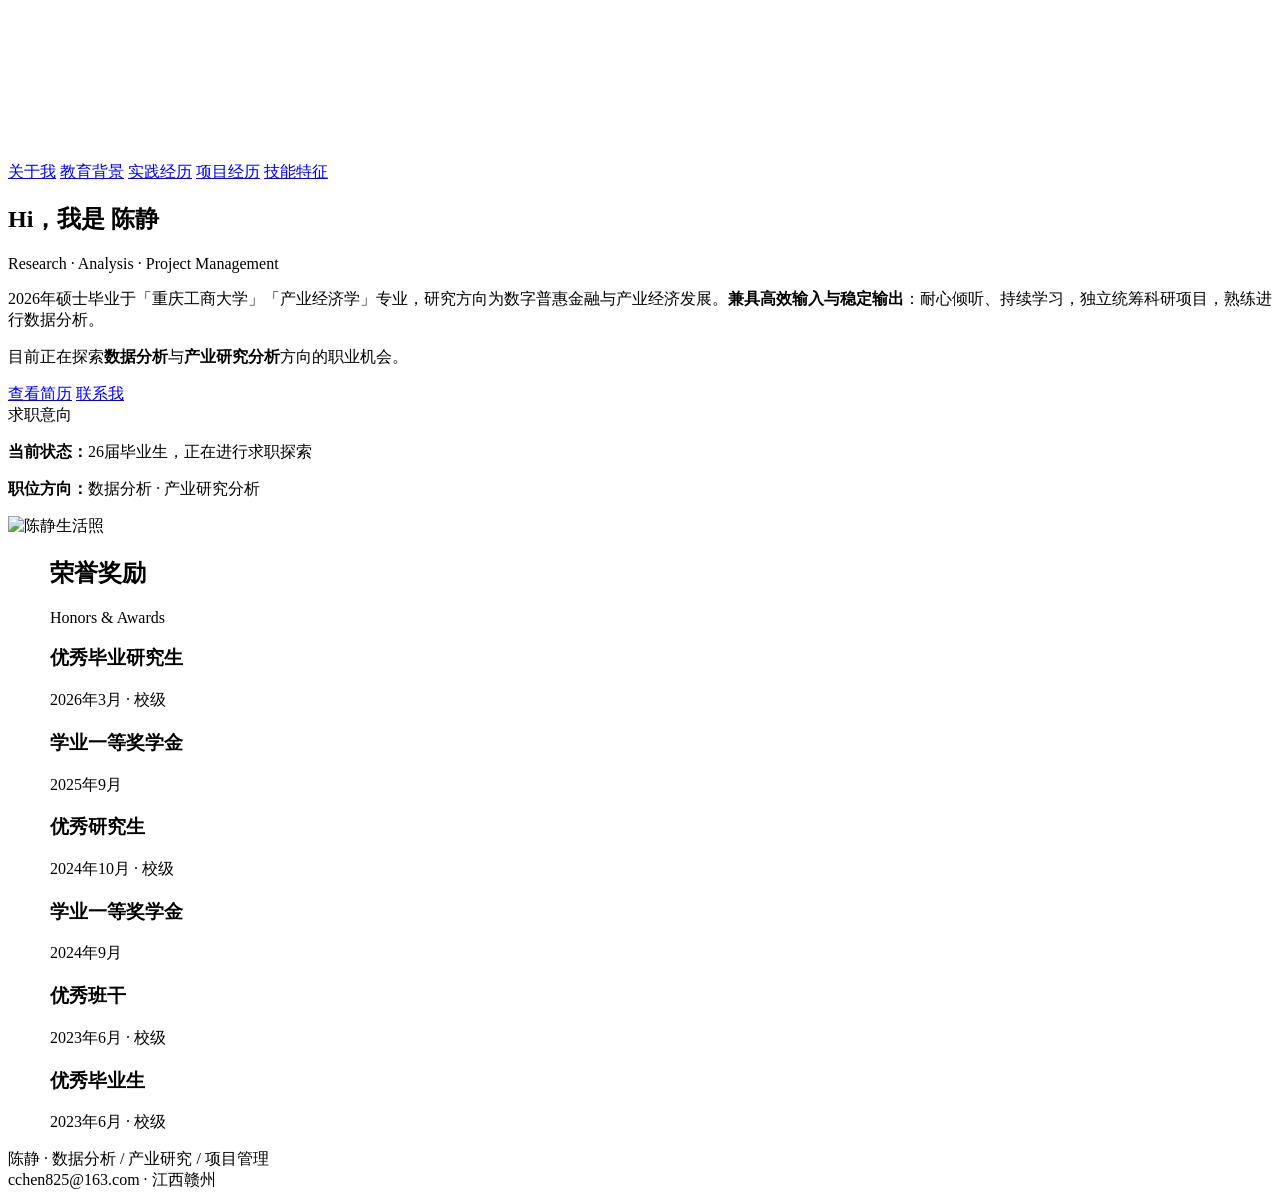
==== index.html @ 1f207230 "Add files via upload" ====
<!DOCTYPE html>
<html lang="zh-CN">
<head>
<meta charset="UTF-8">
<meta name="viewport" content="width=device-width, initial-scale=1.0">
<title>陈静 · 关于我｜数据分析 / 产业研究 / 项目管理</title>
<link rel="stylesheet" href="css/styles.css">
</head>
<body>

<svg class="svg-defs" aria-hidden="true" focusable="false">
  <defs>
    <filter id="torn" x="-8%" y="-8%" width="116%" height="116%">
      <feTurbulence type="fractalNoise" baseFrequency="0.035 0.04" numOctaves="5" seed="7" result="noise"/>
      <feDisplacementMap in="SourceGraphic" in2="noise" scale="26" xChannelSelector="R" yChannelSelector="G"/>
    </filter>
    <filter id="tapeTorn" x="-20%" y="-20%" width="140%" height="140%">
      <feTurbulence type="fractalNoise" baseFrequency="0.09" numOctaves="3" seed="3" result="noise2"/>
      <feDisplacementMap in="SourceGraphic" in2="noise2" scale="7" xChannelSelector="R" yChannelSelector="G"/>
    </filter>
  </defs>
</svg>

<nav class="nav" aria-label="主导航">
  <a class="nav__link" id="nav-about"    href="index.html">关于我</a>
  <a class="nav__link" id="nav-edu"      href="education.html">教育背景</a>
  <a class="nav__link" id="nav-practice" href="practice.html">实践经历</a>
  <a class="nav__link" id="nav-projects" href="projects.html">项目经历</a>
  <a class="nav__link" id="nav-skills"   href="skills.html">技能特征</a>
</nav>

<main class="wrap">
  <section class="hero">

    <!-- 左侧：自我介绍 -->
    <div class="hero__left">
      <h1 class="hero__greet">
        Hi，我是 <span class="accent">陈静</span>
      </h1>

      <div class="hero__sub">Research · Analysis · Project Management</div>

      <div class="hero__desc">
        <p>2026年硕士毕业于「重庆工商大学」「产业经济学」专业，研究方向为数字普惠金融与产业经济发展。<strong>兼具高效输入与稳定输出</strong>：耐心倾听、持续学习，独立统筹科研项目，熟练进行数据分析。</p>
        <p>目前正在探索<strong>数据分析</strong>与<strong>产业研究分析</strong>方向的职业机会。</p>
      </div>

      <div class="hero__actions">
        <a class="btn btn--ghost" href="assets/个人简历.pdf" target="_blank" rel="noopener">查看简历</a>
        <a class="btn btn--teal" href="mailto:cchen825@163.com">联系我</a>
      </div>

      <!-- 求职意向卡片 -->
      <div class="paper matcher" data-rise="1">
        <div class="matcher__title">求职意向</div>
        <div class="matcher__desc">
          <p><strong>当前状态：</strong>26届毕业生，正在进行求职探索</p>
          <p><strong>职位方向：</strong>数据分析 · 产业研究分析</p>
        </div>
      </div>
    </div>

    <!-- 右侧：抠像人像（青色描边，无相框） -->
    <div class="hero__figure">
      <img src="assets/生活照_抠像_web.png" alt="陈静生活照" class="hero__portrait">
    </div>

  </section>

  <!-- 荣誉奖励 -->
  <section class="honors" style="max-width:1180px;margin:20px auto 0;">
    <h2 class="section-title">荣誉奖励</h2>
    <div class="section-sub">Honors &amp; Awards</div>
    <div class="grid grid--3">
      <div class="paper card honors-card tilt-b" data-rise="0">
        
        <h3>优秀毕业研究生</h3>
        <p>2026年3月 · 校级</p>
      </div>
      <div class="paper card honors-card tilt-c" data-rise="1">
        
        <h3>学业一等奖学金</h3>
        <p>2025年9月</p>
      </div>
      <div class="paper card honors-card tilt-d" data-rise="2">
        
        <h3>优秀研究生</h3>
        <p>2024年10月 · 校级</p>
      </div>
      <div class="paper card honors-card tilt-a" data-rise="3">
        
        <h3>学业一等奖学金</h3>
        <p>2024年9月</p>
      </div>
      <div class="paper card honors-card tilt-c" data-rise="4">
        
        <h3>优秀班干</h3>
        <p>2023年6月 · 校级</p>
      </div>
      <div class="paper card honors-card tilt-b" data-rise="5">
        
        <h3>优秀毕业生</h3>
        <p>2023年6月 · 校级</p>
      </div>
    </div>
  </section>

</main>

<footer class="footer">
  <span class="footer-line">陈静 · 数据分析 / 产业研究 / 项目管理</span>
  <div>cchen825@163.com · 江西赣州</div>
</footer>

<script src="js/main.js"></script>
</body>
</html>
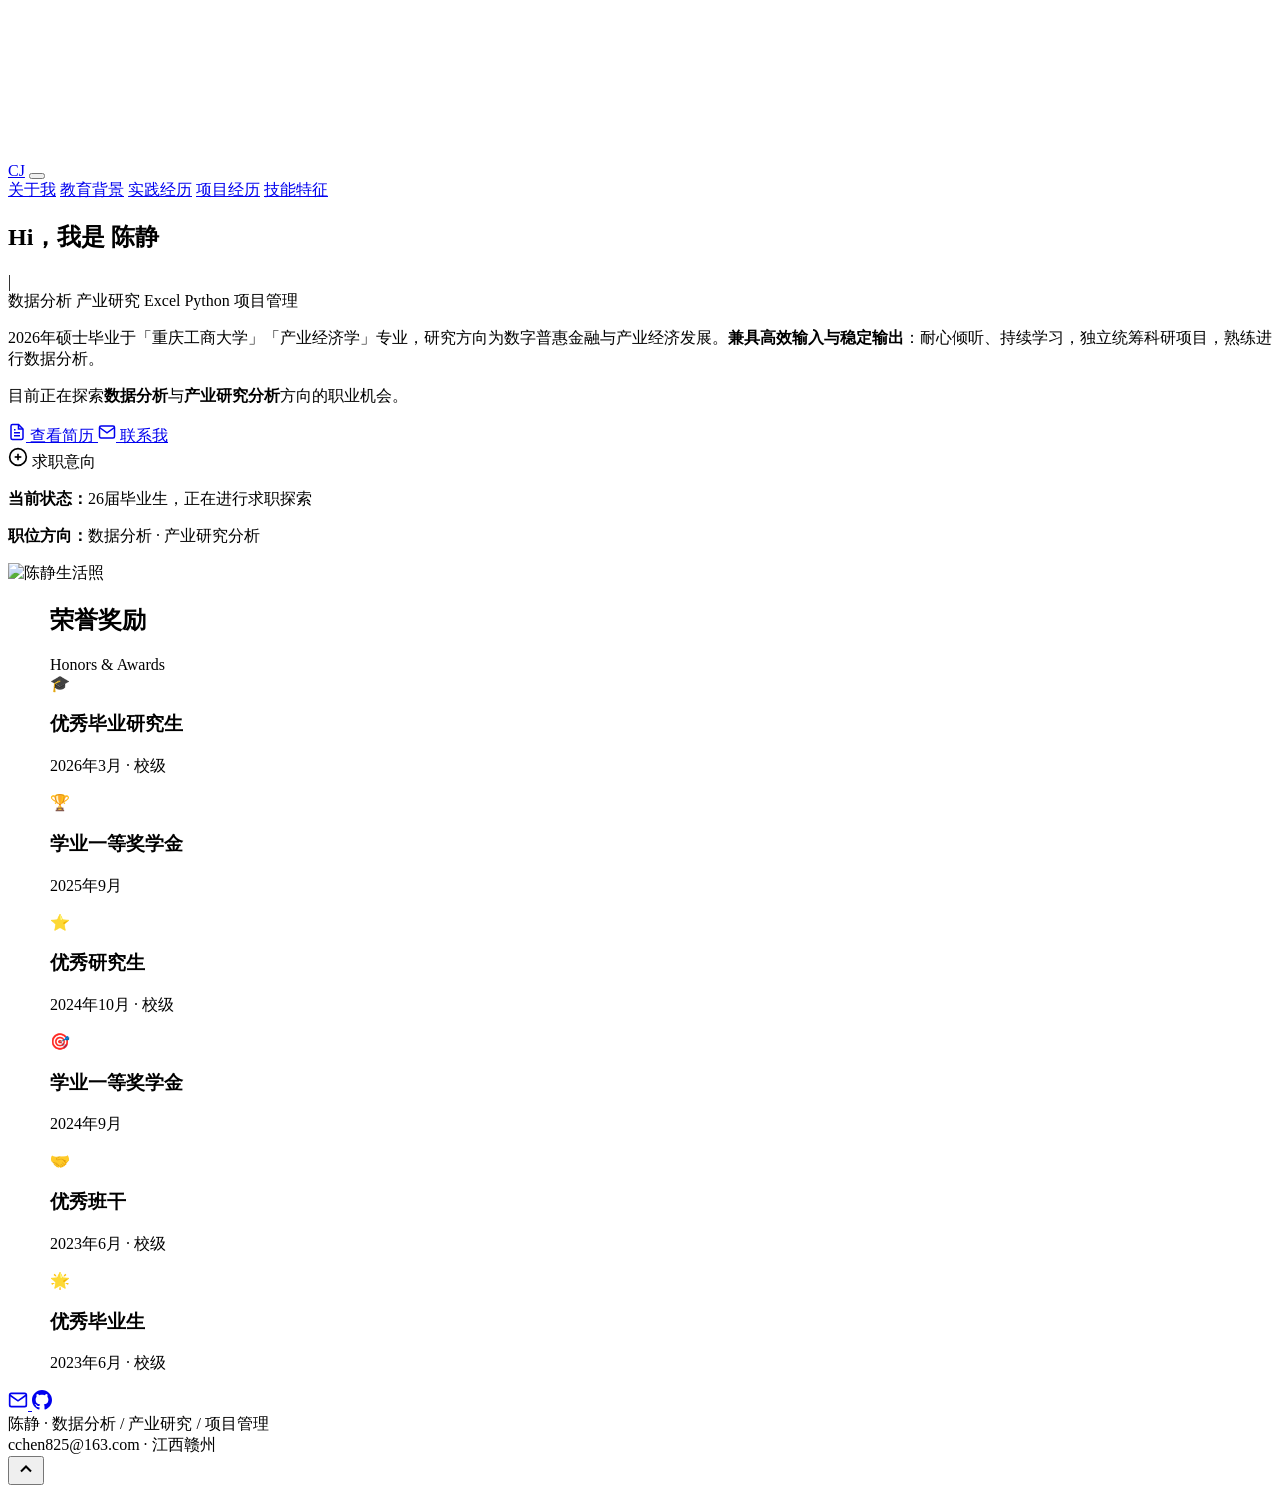
==== commit 180c746b: "Add files via upload" ====
--- a/index.html
+++ b/index.html
@@ -7,6 +7,20 @@
 <link rel="stylesheet" href="css/styles.css">
 </head>
 <body>
+
+<!-- MORNCOLOUR 风格云海 -->
+<!-- 远景云 -->
+<div class="cloud-far cloud-far--1" aria-hidden="true"></div>
+<div class="cloud-far cloud-far--2" aria-hidden="true"></div>
+<div class="cloud-far cloud-far--3" aria-hidden="true"></div>
+<!-- 中景云 -->
+<div class="cloud-mid cloud-mid--1" aria-hidden="true"></div>
+<div class="cloud-mid cloud-mid--2" aria-hidden="true"></div>
+<div class="cloud-mid cloud-mid--3" aria-hidden="true"></div>
+<!-- 前景云 -->
+<div class="cloud-near cloud-near--1" aria-hidden="true"></div>
+<div class="cloud-near cloud-near--2" aria-hidden="true"></div>
+<div class="cloud-near cloud-near--3" aria-hidden="true"></div>
 
 <svg class="svg-defs" aria-hidden="true" focusable="false">
   <defs>
@@ -21,12 +35,21 @@
   </defs>
 </svg>
 
+<!-- 滚动进度条 -->
+<div class="scroll-progress" id="scrollProgress"></div>
+
 <nav class="nav" aria-label="主导航">
-  <a class="nav__link" id="nav-about"    href="index.html">关于我</a>
-  <a class="nav__link" id="nav-edu"      href="education.html">教育背景</a>
-  <a class="nav__link" id="nav-practice" href="practice.html">实践经历</a>
-  <a class="nav__link" id="nav-projects" href="projects.html">项目经历</a>
-  <a class="nav__link" id="nav-skills"   href="skills.html">技能特征</a>
+  <a class="nav__logo" href="index.html">CJ</a>
+  <button class="nav__toggle" id="navToggle" aria-label="菜单" aria-expanded="false">
+    <span></span><span></span><span></span>
+  </button>
+  <div class="nav__menu" id="navMenu">
+    <a class="nav__link" id="nav-about"    href="index.html">关于我</a>
+    <a class="nav__link" id="nav-edu"      href="education.html">教育背景</a>
+    <a class="nav__link" id="nav-practice" href="practice.html">实践经历</a>
+    <a class="nav__link" id="nav-projects" href="projects.html">项目经历</a>
+    <a class="nav__link" id="nav-skills"   href="skills.html">技能特征</a>
+  </div>
 </nav>
 
 <main class="wrap">
@@ -38,7 +61,15 @@
         Hi，我是 <span class="accent">陈静</span>
       </h1>
 
-      <div class="hero__sub">Research · Analysis · Project Management</div>
+      <div class="hero__sub"><span class="typewriter" id="typewriter"></span><span class="typewriter-cursor">|</span></div>
+
+      <div class="hero__tags">
+        <span class="tag tag--teal">数据分析</span>
+        <span class="tag tag--purple">产业研究</span>
+        <span class="tag tag--blue">Excel</span>
+        <span class="tag tag--tan">Python</span>
+        <span class="tag tag--lav">项目管理</span>
+      </div>
 
       <div class="hero__desc">
         <p>2026年硕士毕业于「重庆工商大学」「产业经济学」专业，研究方向为数字普惠金融与产业经济发展。<strong>兼具高效输入与稳定输出</strong>：耐心倾听、持续学习，独立统筹科研项目，熟练进行数据分析。</p>
@@ -46,13 +77,22 @@
       </div>
 
       <div class="hero__actions">
-        <a class="btn btn--ghost" href="assets/个人简历.pdf" target="_blank" rel="noopener">查看简历</a>
-        <a class="btn btn--teal" href="mailto:cchen825@163.com">联系我</a>
+        <a class="btn btn--ghost" href="assets/个人简历.pdf" target="_blank" rel="noopener">
+          <svg width="18" height="18" viewBox="0 0 24 24" fill="none" stroke="currentColor" stroke-width="2"><path d="M14 2H6a2 2 0 0 0-2 2v16a2 2 0 0 0 2 2h12a2 2 0 0 0 2-2V8z"/><polyline points="14 2 14 8 20 8"/><line x1="16" y1="13" x2="8" y2="13"/><line x1="16" y1="17" x2="8" y2="17"/><polyline points="10 9 9 9 8 9"/></svg>
+          查看简历
+        </a>
+        <a class="btn btn--teal" href="mailto:cchen825@163.com">
+          <svg width="18" height="18" viewBox="0 0 24 24" fill="none" stroke="currentColor" stroke-width="2"><path d="M4 4h16c1.1 0 2 .9 2 2v12c0 1.1-.9 2-2 2H4c-1.1 0-2-.9-2-2V6c0-1.1.9-2 2-2z"/><polyline points="22,6 12,13 2,6"/></svg>
+          联系我
+        </a>
       </div>
 
       <!-- 求职意向卡片 -->
       <div class="paper matcher" data-rise="1">
-        <div class="matcher__title">求职意向</div>
+        <div class="matcher__title">
+          <svg width="20" height="20" viewBox="0 0 24 24" fill="none" stroke="currentColor" stroke-width="2"><circle cx="12" cy="12" r="10"/><line x1="12" y1="8" x2="12" y2="16"/><line x1="8" y1="12" x2="16" y2="12"/></svg>
+          求职意向
+        </div>
         <div class="matcher__desc">
           <p><strong>当前状态：</strong>26届毕业生，正在进行求职探索</p>
           <p><strong>职位方向：</strong>数据分析 · 产业研究分析</p>
@@ -62,6 +102,7 @@
 
     <!-- 右侧：抠像人像（青色描边，无相框） -->
     <div class="hero__figure">
+      <div class="hero__glow"></div>
       <img src="assets/生活照_抠像_web.png" alt="陈静生活照" class="hero__portrait">
     </div>
 
@@ -73,32 +114,32 @@
     <div class="section-sub">Honors &amp; Awards</div>
     <div class="grid grid--3">
       <div class="paper card honors-card tilt-b" data-rise="0">
-        
+        <div class="honors-card__icon">🎓</div>
         <h3>优秀毕业研究生</h3>
         <p>2026年3月 · 校级</p>
       </div>
       <div class="paper card honors-card tilt-c" data-rise="1">
-        
+        <div class="honors-card__icon">🏆</div>
         <h3>学业一等奖学金</h3>
         <p>2025年9月</p>
       </div>
       <div class="paper card honors-card tilt-d" data-rise="2">
-        
+        <div class="honors-card__icon">⭐</div>
         <h3>优秀研究生</h3>
         <p>2024年10月 · 校级</p>
       </div>
       <div class="paper card honors-card tilt-a" data-rise="3">
-        
+        <div class="honors-card__icon">🎯</div>
         <h3>学业一等奖学金</h3>
         <p>2024年9月</p>
       </div>
       <div class="paper card honors-card tilt-c" data-rise="4">
-        
+        <div class="honors-card__icon">🤝</div>
         <h3>优秀班干</h3>
         <p>2023年6月 · 校级</p>
       </div>
       <div class="paper card honors-card tilt-b" data-rise="5">
-        
+        <div class="honors-card__icon">🌟</div>
         <h3>优秀毕业生</h3>
         <p>2023年6月 · 校级</p>
       </div>
@@ -108,10 +149,23 @@
 </main>
 
 <footer class="footer">
+  <div class="footer__social">
+    <a href="mailto:cchen825@163.com" class="footer__icon" title="邮箱">
+      <svg width="20" height="20" viewBox="0 0 24 24" fill="none" stroke="currentColor" stroke-width="2"><path d="M4 4h16c1.1 0 2 .9 2 2v12c0 1.1-.9 2-2 2H4c-1.1 0-2-.9-2-2V6c0-1.1.9-2 2-2z"/><polyline points="22,6 12,13 2,6"/></svg>
+    </a>
+    <a href="https://github.com/cchenjinger" class="footer__icon" title="GitHub" target="_blank" rel="noopener">
+      <svg width="20" height="20" viewBox="0 0 24 24" fill="currentColor"><path d="M12 0c-6.626 0-12 5.373-12 12 0 5.302 3.438 9.8 8.207 11.387.599.111.793-.261.793-.577v-2.234c-3.338.726-4.033-1.416-4.033-1.416-.546-1.387-1.333-1.756-1.333-1.756-1.089-.745.083-.729.083-.729 1.205.084 1.839 1.237 1.839 1.237 1.07 1.834 2.807 1.304 3.492.997.107-.775.418-1.305.762-1.604-2.665-.305-5.467-1.334-5.467-5.931 0-1.311.469-2.381 1.236-3.221-.124-.303-.535-1.524.117-3.176 0 0 1.008-.322 3.301 1.23.957-.266 1.983-.399 3.003-.404 1.02.005 2.047.138 3.006.404 2.291-1.552 3.297-1.23 3.297-1.23.653 1.653.242 2.874.118 3.176.77.84 1.235 1.911 1.235 3.221 0 4.609-2.807 5.624-5.479 5.921.43.372.823 1.102.823 2.222v3.293c0 .319.192.694.801.576 4.765-1.589 8.199-6.086 8.199-11.386 0-6.627-5.373-12-12-12z"/></svg>
+    </a>
+  </div>
   <span class="footer-line">陈静 · 数据分析 / 产业研究 / 项目管理</span>
   <div>cchen825@163.com · 江西赣州</div>
 </footer>
 
+<!-- 返回顶部按钮 -->
+<button class="back-to-top" id="backToTop" aria-label="返回顶部">
+  <svg width="20" height="20" viewBox="0 0 24 24" fill="none" stroke="currentColor" stroke-width="2.5"><polyline points="18 15 12 9 6 15"/></svg>
+</button>
+
 <script src="js/main.js"></script>
 </body>
-</html>
+</html>
